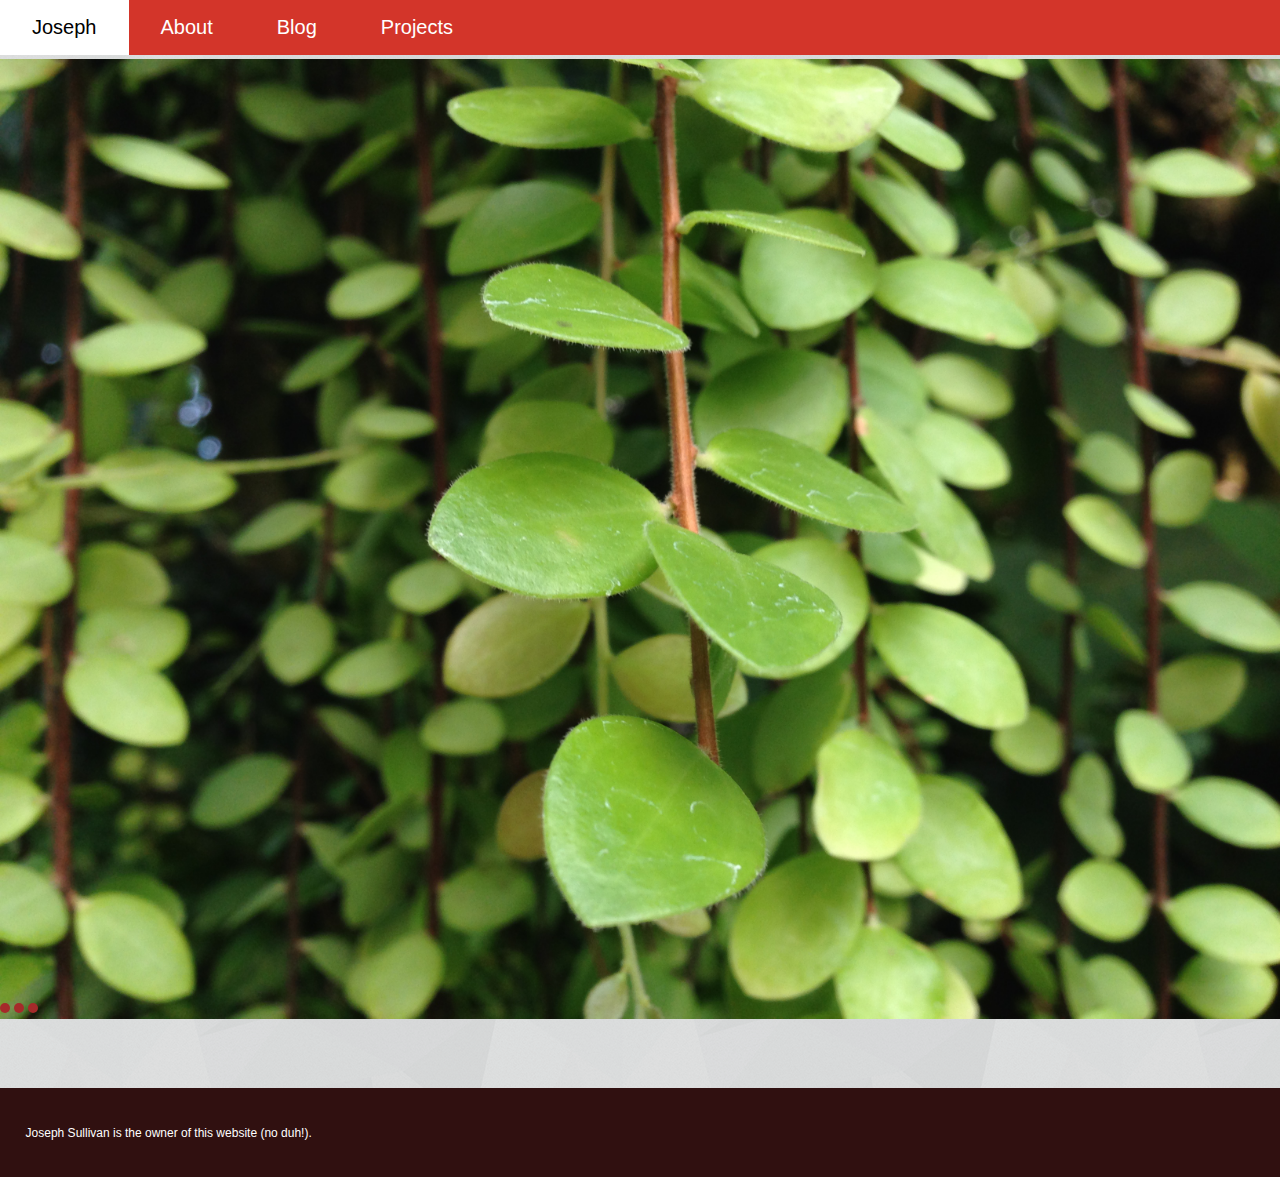
==== index.html @ deafaac5 "first commit" ====
<!DOCTYPE html>
<html>
    <head>
        <link rel="stylesheet" href="style.css">
    </head>
    <body>
        <div class="pagination">
            <a href="#" class="active">Joseph</a>
            <a href="#">About</a>
            <a href="#">Blog</a>
            <a href="#">Projects</a>
        </div>
        
        <div class="slider-holder">
            
            <span id="slider-image-1"></span>
            <span id="slider-image-2"></span>
            <span id="slider-image-3"></span>
            <div class="image-holder">
                <img src="imgs/140.JPG" class="slider-image" />
                <img src="imgs/167.JPG" class="slider-image" />
                <img src="imgs/011.JPG" class="slider-image" />
            </div>
            
        </div>
        
        <div class="button-holder">
                <a href="#slider-image-1" class="slider-change"></a>
                <a href="#slider-image-2" class="slider-change"></a>
                <a href="#slider-image-3" class="slider-change"></a>
            </div>
        
        <div class="footer">
            <p>Joseph Sullivan is the owner of this website (no duh!).</p>
        </div>
    </body>
</html>
---- style.css ----
body {
    background-image: url("patterns/shattered.png");
    background-repeat: repeat-y;
    margin: 0px;
    padding: 0px;
}

.pagination {
    margin: 0px;
    top: 0;
    /*position: fixed;*/
    font-family: "Helvetica", sans-serif;
    font-size: 1.25em;
    /*font-weight: bold;*/
    width: 100%;
    background-color: #d3352a;
    display: inline-block;
}

.pagination a {
    color: white;
    float: left;
    padding: 16px 32px;
    text-decoration: none;
    transition: background-color .3s;
}

.pagination a.active {
    background-color: white;
    color: black;
}

.pagination a:hover:not(.active) {
    background-color: #ddd;
    color: darkgray;
}

.fit {
    margin: 0px;
    width: 100%;
}

.slider-holder {
    width: 100%;
    /*height: 400px;*/
    background-color: yellow;
    /*margin-left: auto;
    margin-right: auto;*/
    margin-top: 0px;
    text-align: center;
    overflow: hidden;
}
    
.image-holder {
    width: 300%;
    background-color: red;
    /*height: 400px;*/
    clear: both;
    position: relative;
    
    -webkit-transition: left 2s;
    -moz-transition: left 2s;
    -o-transition: left 2s;
    transition: left 2s;
}

.slider-image {
    float: left;
    margin: 0px;
    padding: 0px;
    width: 33.333333%;
    position: relative;
}
        
#slider-image-1:target ~ .image-holder {
    left: 0px;
}
        
#slider-image-2:target ~ .image-holder {
    left: -100%;
}

#slider-image-3:target ~ .image-holder {
    left: -200%;
}

.button-holder {
    position: relative;
    top: -20px;
}

.slider-change {
    display: inline-block;
    height: 10px;
    width: 10px;
    border-radius: 5px;
    background-color: brown;
}

.footer {
    margin-top: 4%;
    padding: 2%;
    width: 100%;
    background-color: #301010;
    color: white;
    font-family: "Helvetica", sans-serif;
    font-size: 0.75em;
}
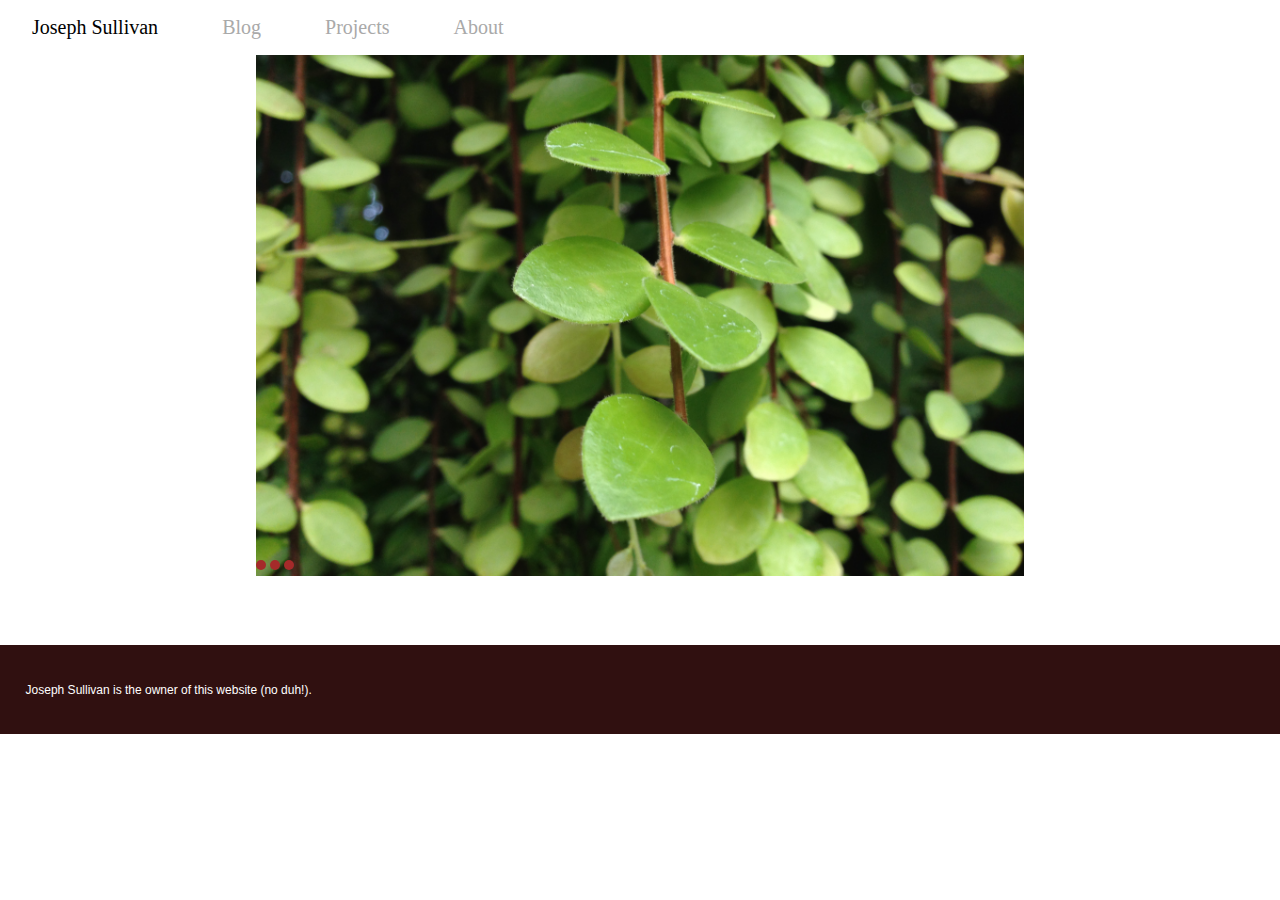
==== commit 4645f395: "change style" ====
--- a/index.html
+++ b/index.html
@@ -4,32 +4,32 @@
         <link rel="stylesheet" href="style.css">
     </head>
     <body>
-        <div class="pagination">
-            <a href="#" class="active">Joseph</a>
-            <a href="#">About</a>
-            <a href="#">Blog</a>
-            <a href="#">Projects</a>
-        </div>
-        
-        <div class="slider-holder">
-            
-            <span id="slider-image-1"></span>
-            <span id="slider-image-2"></span>
-            <span id="slider-image-3"></span>
-            <div class="image-holder">
-                <img src="imgs/140.JPG" class="slider-image" />
-                <img src="imgs/167.JPG" class="slider-image" />
-                <img src="imgs/011.JPG" class="slider-image" />
-            </div>
-            
-        </div>
-        
-        <div class="button-holder">
-                <a href="#slider-image-1" class="slider-change"></a>
-                <a href="#slider-image-2" class="slider-change"></a>
-                <a href="#slider-image-3" class="slider-change"></a>
-            </div>
-        
+		<div class="pagination">
+			<a href="#" class="active">Joseph Sullivan</a>
+			<a href="#">Blog</a>
+			<a href="#">Projects</a>
+			<a href="#">About</a>
+		</div>
+		<div class="contentHolder">
+			<div class="slider-holder">
+				
+				<span id="slider-image-1"></span>
+				<span id="slider-image-2"></span>
+				<span id="slider-image-3"></span>
+				<div class="image-holder">
+					<img src="imgs/140.JPG" class="slider-image" />
+					<img src="imgs/167.JPG" class="slider-image" />
+					<img src="imgs/011.JPG" class="slider-image" />
+				</div>
+				
+			</div>
+			
+			<div class="button-holder">
+					<a href="#slider-image-1" class="slider-change"></a>
+					<a href="#slider-image-2" class="slider-change"></a>
+					<a href="#slider-image-3" class="slider-change"></a>
+			</div>
+		</div>
         <div class="footer">
             <p>Joseph Sullivan is the owner of this website (no duh!).</p>
         </div>
--- a/style.css
+++ b/style.css
@@ -1,24 +1,30 @@
-body {
-    background-image: url("patterns/shattered.png");
-    background-repeat: repeat-y;
+﻿body {
+    /*background-image: url("patterns/shattered.png");
+    background-repeat: repeat-y;*/
+    color: #ffffff;
     margin: 0px;
     padding: 0px;
+}
+
+.contentHolder {
+    padding-left: 20%;
+    padding-right: 20%;
 }
 
 .pagination {
     margin: 0px;
     top: 0;
-    /*position: fixed;*/
-    font-family: "Helvetica", sans-serif;
+    position: fixed;
+    font-family: "Georgia", serif;
     font-size: 1.25em;
-    /*font-weight: bold;*/
+    z-index: 99 !important;
     width: 100%;
-    background-color: #d3352a;
+    background-color: #ffffff;
     display: inline-block;
 }
 
 .pagination a {
-    color: white;
+    color: darkgray;
     float: left;
     padding: 16px 32px;
     text-decoration: none;
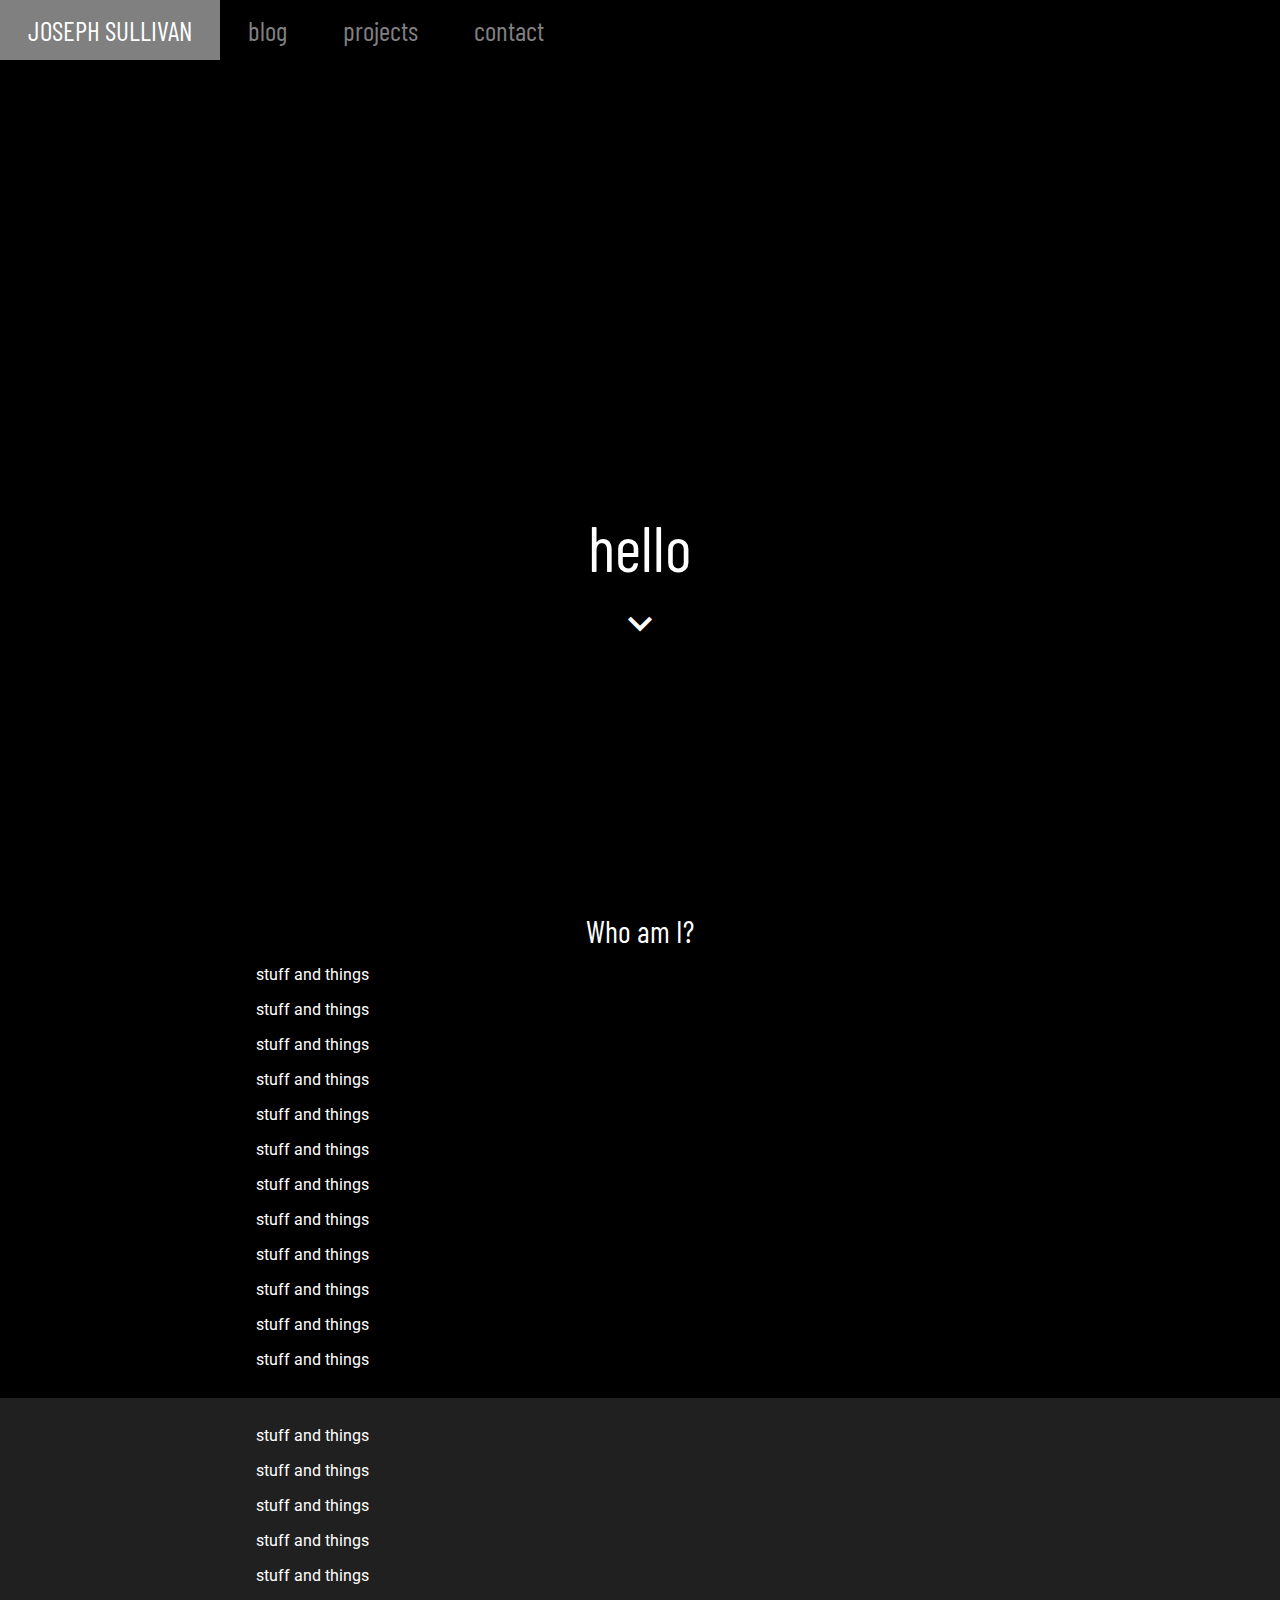
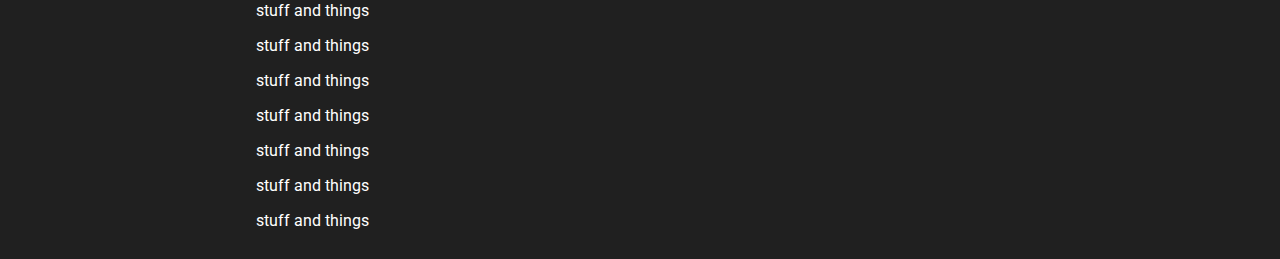
==== commit f8141a24: "changed website aesthetic, added fonts and icons, added fullscreen parallax picture, added scroll bu" ====
--- a/index.html
+++ b/index.html
@@ -1,37 +1,60 @@
 <!DOCTYPE html>
 <html>
     <head>
+		<!--<script src="https://widget.battleforthenet.com/widget.js" async></script>-->
+		<link href="https://fonts.googleapis.com/css?family=Barlow+Condensed|Roboto" rel="stylesheet">
+		<link href="https://fonts.googleapis.com/icon?family=Material+Icons" rel="stylesheet">
         <link rel="stylesheet" href="style.css">
+		<script src="script.js"></script>
     </head>
     <body>
-		<div class="pagination">
-			<a href="#" class="active">Joseph Sullivan</a>
-			<a href="#">Blog</a>
-			<a href="#">Projects</a>
-			<a href="#">About</a>
-		</div>
-		<div class="contentHolder">
-			<div class="slider-holder">
-				
-				<span id="slider-image-1"></span>
-				<span id="slider-image-2"></span>
-				<span id="slider-image-3"></span>
-				<div class="image-holder">
-					<img src="imgs/140.JPG" class="slider-image" />
-					<img src="imgs/167.JPG" class="slider-image" />
-					<img src="imgs/011.JPG" class="slider-image" />
+		<div class="parallax-image">
+			<div class="navigation-bar">
+				<div class="main">JOSEPH SULLIVAN</div>
+				<a href="#">blog</a>
+				<a href="#">projects</a>
+				<a href="#">contact</a>
+			</div>
+			<div class="scroll-anchor" href="#about" speed="0.1">
+				<div class="centered-text-box" style="top: 65%;">
+					hello
+					<br>
+					<i class="material-icons md-48">keyboard_arrow_down</i>
 				</div>
-				
-			</div>
-			
-			<div class="button-holder">
-					<a href="#slider-image-1" class="slider-change"></a>
-					<a href="#slider-image-2" class="slider-change"></a>
-					<a href="#slider-image-3" class="slider-change"></a>
 			</div>
 		</div>
-        <div class="footer">
+		<!--<img src="imgs/1.jpg" class="fullscreenImage"></img>-->
+		<div class="content-holder-black" id="about">
+			<div class="title">Who am I?</div>
+			<p>stuff and things</p>
+			<p>stuff and things</p>
+			<p>stuff and things</p>
+			<p>stuff and things</p>
+			<p>stuff and things</p>
+			<p>stuff and things</p>
+			<p>stuff and things</p>
+			<p>stuff and things</p>
+			<p>stuff and things</p>
+			<p>stuff and things</p>
+			<p>stuff and things</p>
+			<p>stuff and things</p>
+		</div>
+		<div class="content-holder-grey">
+			<p>stuff and things</p>
+			<p>stuff and things</p>
+			<p>stuff and things</p>
+			<p>stuff and things</p>
+			<p>stuff and things</p>
+			<p>stuff and things</p>
+			<p>stuff and things</p>
+			<p>stuff and things</p>
+			<p>stuff and things</p>
+			<p>stuff and things</p>
+			<p>stuff and things</p>
+			<p>stuff and things</p>
+		</div>
+        <!--<div class="footer">
             <p>Joseph Sullivan is the owner of this website (no duh!).</p>
-        </div>
+        </div>-->
     </body>
 </html>--- a/style.css
+++ b/style.css
@@ -1,114 +1,105 @@
-﻿body {
-    /*background-image: url("patterns/shattered.png");
-    background-repeat: repeat-y;*/
-    color: #ffffff;
-    margin: 0px;
+﻿html {
+	height: 100%;
+	background-color: #000000;
+	margin: 0px;
     padding: 0px;
 }
 
-.contentHolder {
-    padding-left: 20%;
-    padding-right: 20%;
+body {
+    background-color: #000000;
+    margin: 0px;
+    padding: 0px;
+	height: 100%;
 }
 
-.pagination {
+.navigation-bar {
     margin: 0px;
+	padding: 0px;
     top: 0;
-    position: fixed;
-    font-family: "Georgia", serif;
-    font-size: 1.25em;
-    z-index: 99 !important;
+    /*position: fixed;*/
+    font-family: 'Barlow Condensed', sans-serif;
+    font-size: 1.7em;
+    z-index: 99;
     width: 100%;
-    background-color: #ffffff;
+    /*background-color: #000000;*/
     display: inline-block;
 }
 
-.pagination a {
-    color: darkgray;
-    float: left;
-    padding: 16px 32px;
-    text-decoration: none;
-    transition: background-color .3s;
+.navigation-bar .main {
+	margin: 0px;
+	float: left;
+	padding: 14px 28px;
+	text-decoration: none;
+    background-color: gray;
+    color: white;
 }
 
-.pagination a.active {
-    background-color: white;
-    color: black;
+.navigation-bar a {
+	margin: 0px;
+    color: gray;
+    float: left;
+    padding: 14px 28px;
+    text-decoration: none;
+    transition: background-color .5s;
+	transition: color .5s;
 }
 
-.pagination a:hover:not(.active) {
-    background-color: #ddd;
-    color: darkgray;
+.navigation-bar a:hover:not(.active) {
+	margin: 0px;
+	padding: 14px 28px;
+    background-color: #404040;
+    color: #c0c0c0;
 }
 
-.fit {
-    margin: 0px;
-    width: 100%;
+.parallax-image {
+	margin: 0px;
+	padding: 0px;
+	width: 100%;
+	/*height: 100%;*/
+	background-image: url("imgs/1.JPG");
+	background-attachment: fixed;
+    background-position: center;
+    background-repeat: no-repeat;
+    background-size: cover;
+	min-height: 100%;
 }
 
-.slider-holder {
-    width: 100%;
-    /*height: 400px;*/
-    background-color: yellow;
-    /*margin-left: auto;
-    margin-right: auto;*/
-    margin-top: 0px;
+.centered-text-box {
     text-align: center;
-    overflow: hidden;
-}
-    
-.image-holder {
-    width: 300%;
-    background-color: red;
-    /*height: 400px;*/
-    clear: both;
-    position: relative;
-    
-    -webkit-transition: left 2s;
-    -moz-transition: left 2s;
-    -o-transition: left 2s;
-    transition: left 2s;
+	font-family: 'Barlow Condensed', sans-serif;
+	font-size: 4em;
+    position: absolute;
+    left: 50%;
+    transform: translate(-50%, -50%);
+	/*background-color: black;
+	padding: 0.5% 1%;*/
+    color: white;
 }
 
-.slider-image {
-    float: left;
-    margin: 0px;
-    padding: 0px;
-    width: 33.333333%;
-    position: relative;
-}
-        
-#slider-image-1:target ~ .image-holder {
-    left: 0px;
-}
-        
-#slider-image-2:target ~ .image-holder {
-    left: -100%;
+.material-icons.md-18 { font-size: 18px; }
+.material-icons.md-24 { font-size: 24px; }
+.material-icons.md-36 { font-size: 36px; }
+.material-icons.md-48 { font-size: 48px; }
+
+.content-holder-black {
+	margin: 0px;
+	color: white;
+    padding: 1% 20%;
+	background-color: black;
+	font-family: 'Roboto', sans-serif;
 }
 
-#slider-image-3:target ~ .image-holder {
-    left: -200%;
+.content-holder-grey {
+	margin: 0px;
+	color: white;
+    padding: 1% 20%;
+	background-color: #202020;
+	font-family: 'Roboto', sans-serif;
 }
 
-.button-holder {
-    position: relative;
-    top: -20px;
-}
-
-.slider-change {
-    display: inline-block;
-    height: 10px;
-    width: 10px;
-    border-radius: 5px;
-    background-color: brown;
-}
-
-.footer {
-    margin-top: 4%;
-    padding: 2%;
-    width: 100%;
-    background-color: #301010;
-    color: white;
-    font-family: "Helvetica", sans-serif;
-    font-size: 0.75em;
+.title {
+	margin: 0px;
+	text-align: center;
+	font-family: 'Barlow Condensed', sans-serif;
+	font-size: 1.9em;
 }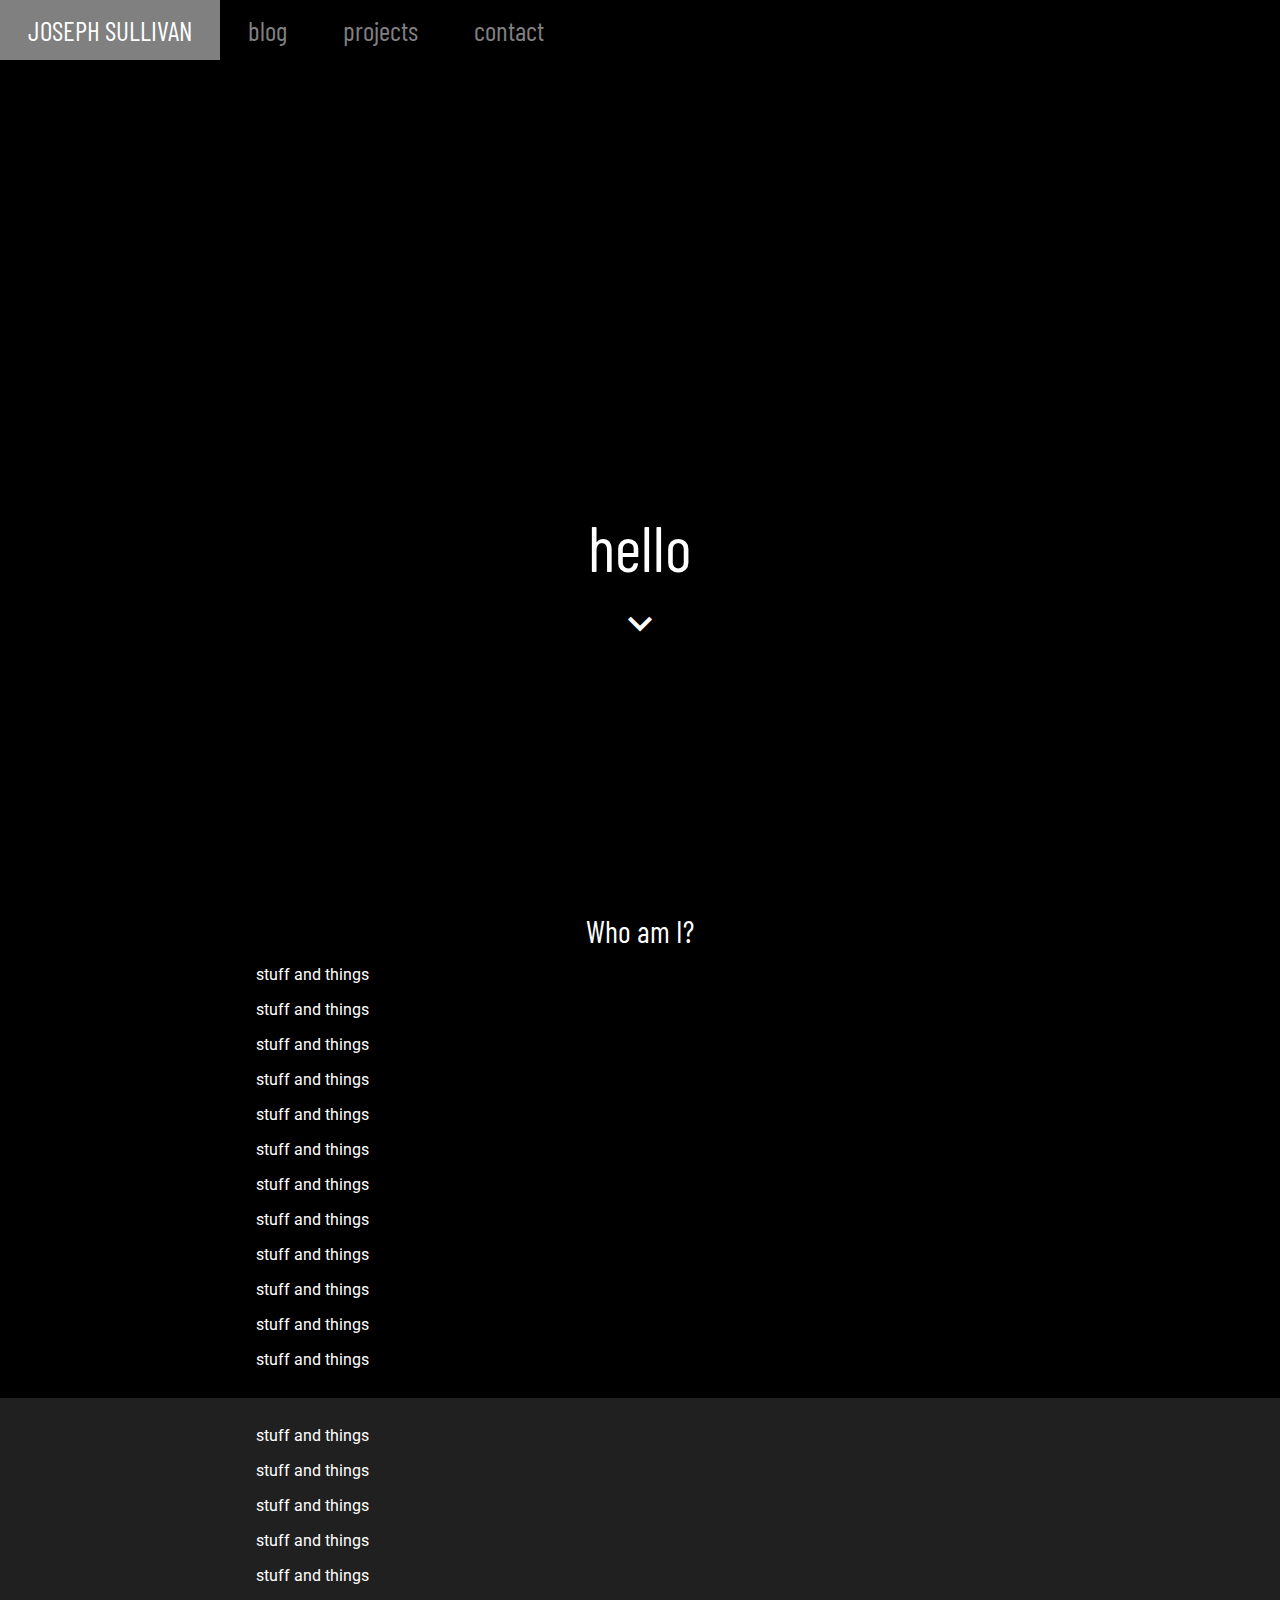
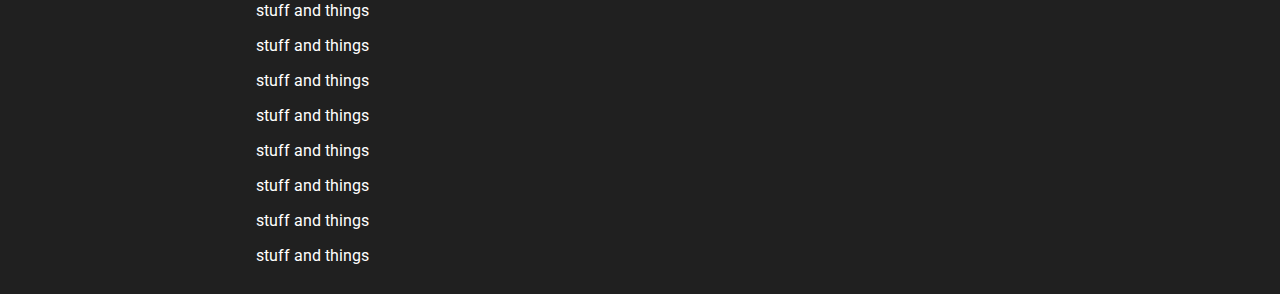
==== commit 8ff9ff4c: "made inconsiquential changes to try to force github pages to update" ====
--- a/index.html
+++ b/index.html
@@ -1,7 +1,6 @@
 <!DOCTYPE html>
 <html>
     <head>
-		<!--<script src="https://widget.battleforthenet.com/widget.js" async></script>-->
 		<link href="https://fonts.googleapis.com/css?family=Barlow+Condensed|Roboto" rel="stylesheet">
 		<link href="https://fonts.googleapis.com/icon?family=Material+Icons" rel="stylesheet">
         <link rel="stylesheet" href="style.css">
@@ -52,9 +51,7 @@
 			<p>stuff and things</p>
 			<p>stuff and things</p>
 			<p>stuff and things</p>
+			<p>stuff and things</p>
 		</div>
-        <!--<div class="footer">
-            <p>Joseph Sullivan is the owner of this website (no duh!).</p>
-        </div>-->
     </body>
 </html>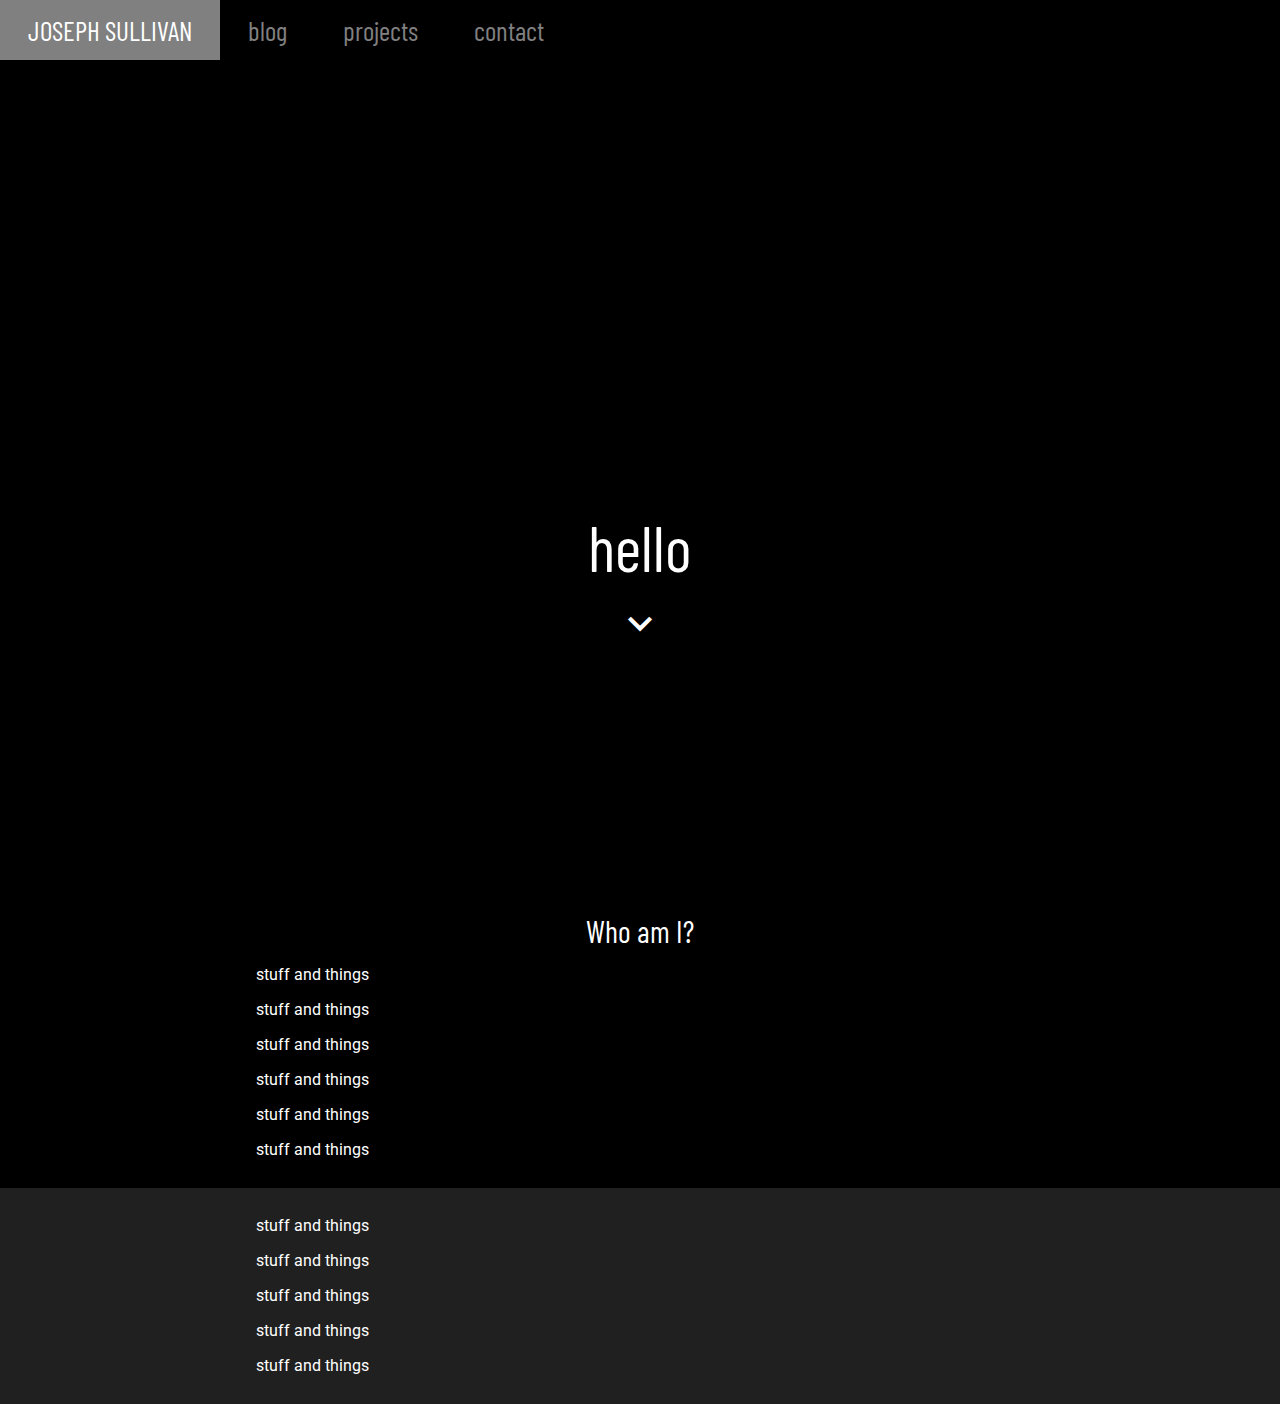
==== commit 5f2cde57: "made scrollToSmoothly give up if it could not scroll sufficiently" ====
--- a/index.html
+++ b/index.html
@@ -1,6 +1,7 @@
 <!DOCTYPE html>
 <html>
     <head>
+		<meta charset="UTF-8"> 
 		<link href="https://fonts.googleapis.com/css?family=Barlow+Condensed|Roboto" rel="stylesheet">
 		<link href="https://fonts.googleapis.com/icon?family=Material+Icons" rel="stylesheet">
         <link rel="stylesheet" href="style.css">
@@ -31,22 +32,8 @@
 			<p>stuff and things</p>
 			<p>stuff and things</p>
 			<p>stuff and things</p>
-			<p>stuff and things</p>
-			<p>stuff and things</p>
-			<p>stuff and things</p>
-			<p>stuff and things</p>
-			<p>stuff and things</p>
-			<p>stuff and things</p>
 		</div>
 		<div class="content-holder-grey">
-			<p>stuff and things</p>
-			<p>stuff and things</p>
-			<p>stuff and things</p>
-			<p>stuff and things</p>
-			<p>stuff and things</p>
-			<p>stuff and things</p>
-			<p>stuff and things</p>
-			<p>stuff and things</p>
 			<p>stuff and things</p>
 			<p>stuff and things</p>
 			<p>stuff and things</p>
--- a/style.css
+++ b/style.css
@@ -16,12 +16,10 @@
     margin: 0px;
 	padding: 0px;
     top: 0;
-    /*position: fixed;*/
     font-family: 'Barlow Condensed', sans-serif;
     font-size: 1.7em;
     z-index: 99;
     width: 100%;
-    /*background-color: #000000;*/
     display: inline-block;
 }
 
@@ -55,8 +53,7 @@
 	margin: 0px;
 	padding: 0px;
 	width: 100%;
-	/*height: 100%;*/
-	background-image: url("imgs/1.JPG");
+	background-image: url("https://raw.githubusercontent.com/JosephSullivan256/JosephSullivan256.github.io/master/imgs/1.jpg");
 	background-attachment: fixed;
     background-position: center;
     background-repeat: no-repeat;
@@ -71,8 +68,6 @@
     position: absolute;
     left: 50%;
     transform: translate(-50%, -50%);
-	/*background-color: black;
-	padding: 0.5% 1%;*/
     color: white;
 }
 
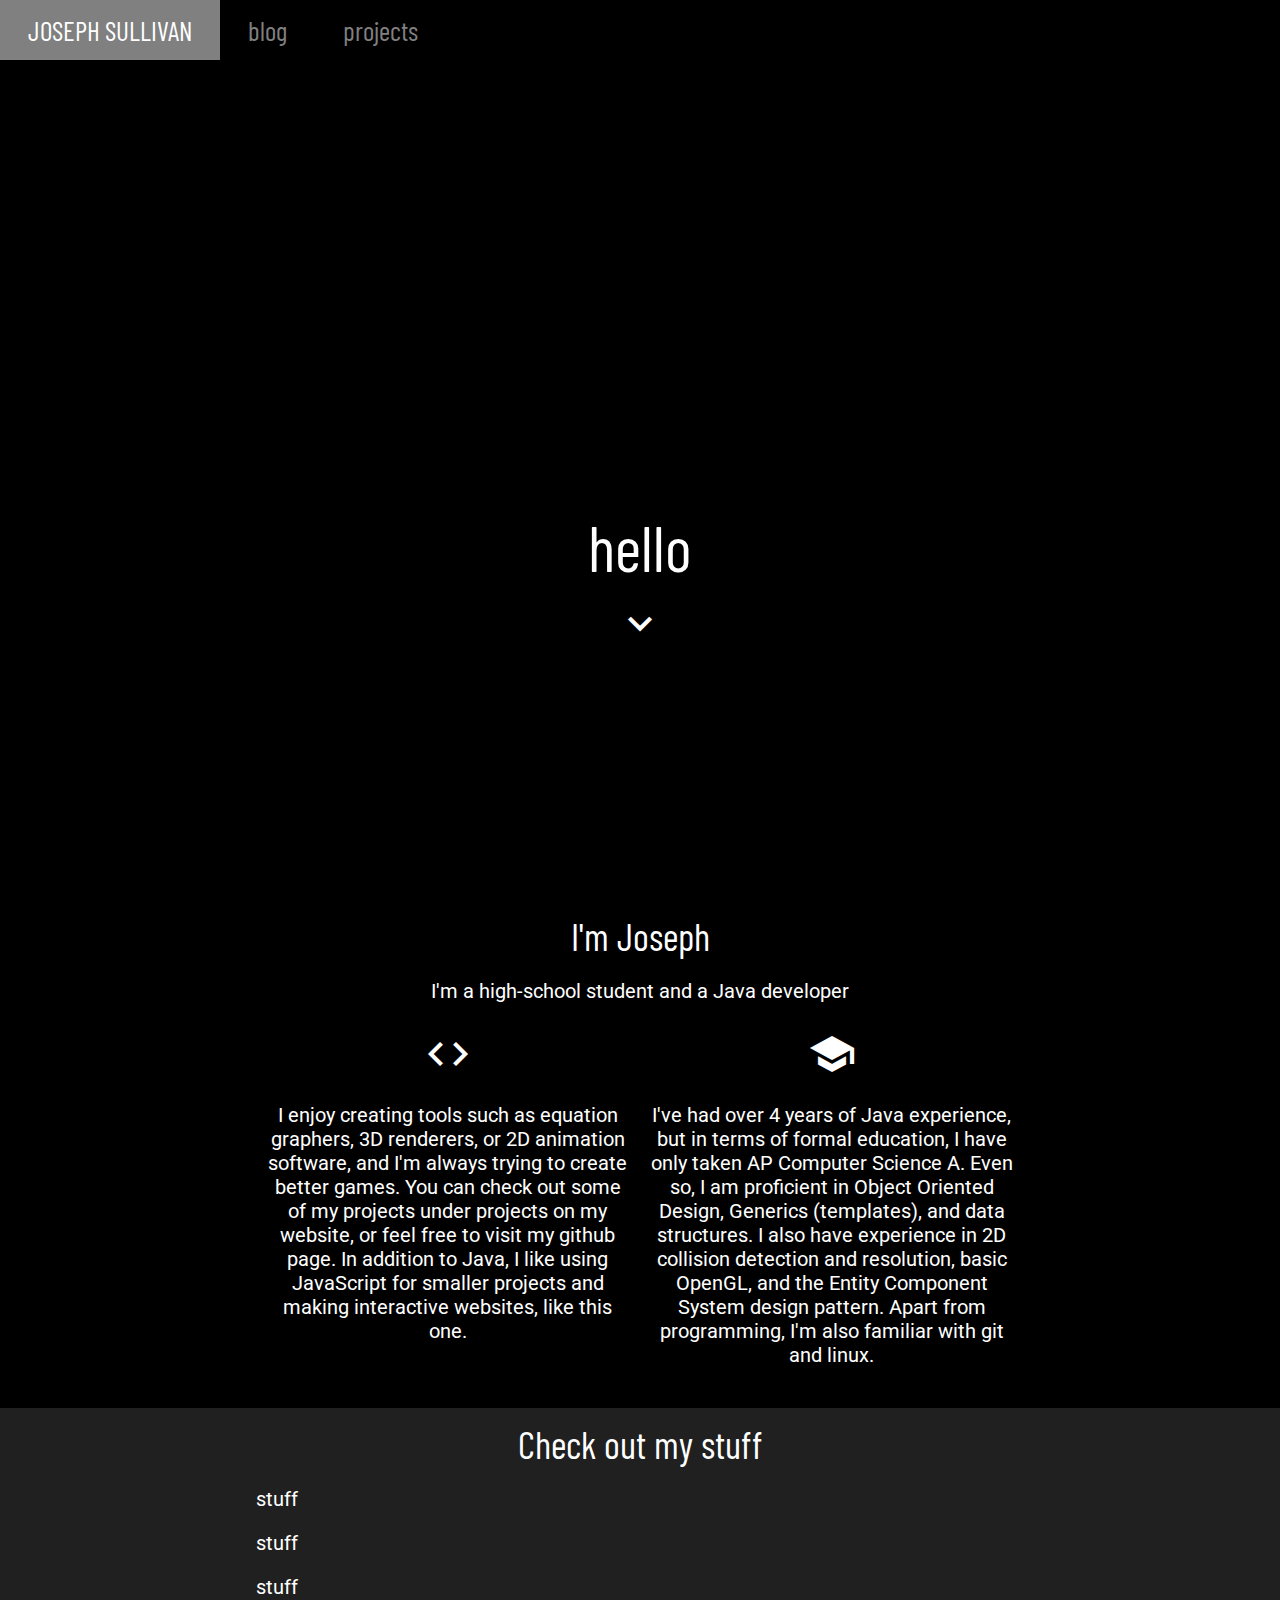
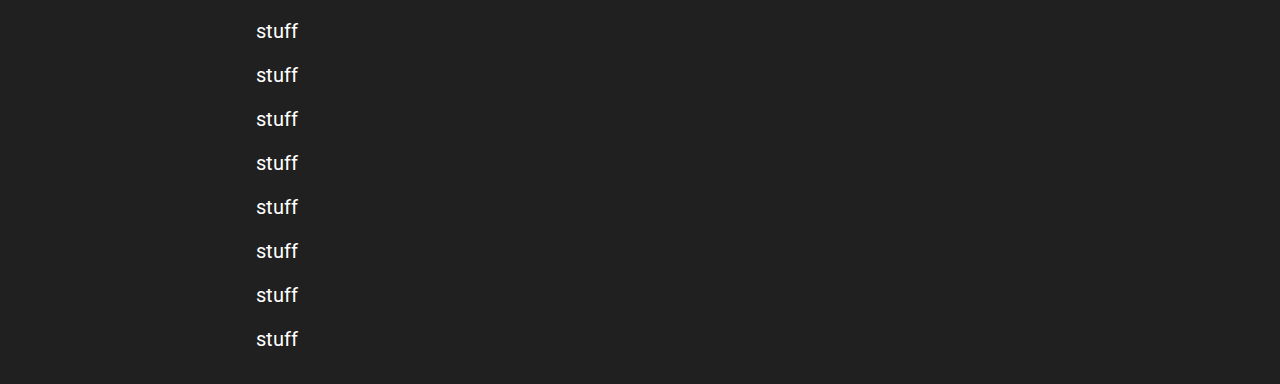
==== commit 90066f34: "added stuff but not things" ====
--- a/index.html
+++ b/index.html
@@ -13,7 +13,6 @@
 				<div class="main">JOSEPH SULLIVAN</div>
 				<a href="#">blog</a>
 				<a href="#">projects</a>
-				<a href="#">contact</a>
 			</div>
 			<div class="scroll-anchor" href="#about" speed="0.1">
 				<div class="centered-text-box" style="top: 65%;">
@@ -25,20 +24,32 @@
 		</div>
 		<!--<img src="imgs/1.jpg" class="fullscreenImage"></img>-->
 		<div class="content-holder-black" id="about">
-			<div class="title">Who am I?</div>
-			<p>stuff and things</p>
-			<p>stuff and things</p>
-			<p>stuff and things</p>
-			<p>stuff and things</p>
-			<p>stuff and things</p>
-			<p>stuff and things</p>
+			<div class="title">I'm Joseph</div>
+			<p style="text-align:center;">I'm a high-school student and a Java developer</p>
+			<div class="row">
+				<div class="column2">
+					<div class="icon-holder"><i class="material-icons md-48">code</i></div>
+					<p>I enjoy creating tools such as equation graphers, 3D renderers, or 2D animation software, and I'm always trying to create better games. You can check out some of my projects under projects on my website, or feel free to visit my github page. In addition to Java, I like using JavaScript for smaller projects and making interactive websites, like this one.</p>
+				</div>
+				<div class="column2">
+					<div class="icon-holder"><i class="material-icons md-48">school</i></div>
+					<p>I've had over 4 years of Java experience, but in terms of formal education, I have only taken AP Computer Science A. Even so, I am proficient in Object Oriented Design, Generics (templates), and data structures. I also have experience in 2D collision detection and resolution, basic OpenGL, and the Entity Component System design pattern. Apart from programming, I'm also familiar with git and linux.</p>
+				</div>
+			</div>
 		</div>
 		<div class="content-holder-grey">
-			<p>stuff and things</p>
-			<p>stuff and things</p>
-			<p>stuff and things</p>
-			<p>stuff and things</p>
-			<p>stuff and things</p>
+			<div class="title">Check out my stuff</div>
+			<p>stuff</p>
+			<p>stuff</p>
+			<p>stuff</p>
+			<p>stuff</p>
+			<p>stuff</p>
+			<p>stuff</p>
+			<p>stuff</p>
+			<p>stuff</p>
+			<p>stuff</p>
+			<p>stuff</p>
+			<p>stuff</p>
 		</div>
     </body>
 </html>--- a/style.css
+++ b/style.css
@@ -13,6 +13,10 @@
 }
 
 .navigation-bar {
+	-webkit-user-select: none; /* Safari */        
+	-moz-user-select: none; /* Firefox */
+	-ms-user-select: none; /* IE10+/Edge */
+	user-select: none; /* Standard */
     margin: 0px;
 	padding: 0px;
     top: 0;
@@ -62,6 +66,11 @@
 }
 
 .centered-text-box {
+	cursor: pointer;
+	-webkit-user-select: none; /* Safari */        
+	-moz-user-select: none; /* Firefox */
+	-ms-user-select: none; /* IE10+/Edge */
+	user-select: none; /* Standard */
     text-align: center;
 	font-family: 'Barlow Condensed', sans-serif;
 	font-size: 4em;
@@ -82,6 +91,7 @@
     padding: 1% 20%;
 	background-color: black;
 	font-family: 'Roboto', sans-serif;
+	font-size: 1.25em;
 }
 
 .content-holder-grey {
@@ -90,6 +100,7 @@
     padding: 1% 20%;
 	background-color: #202020;
 	font-family: 'Roboto', sans-serif;
+	font-size: 1.25em;
 }
 
 .title {
@@ -97,4 +108,32 @@
 	text-align: center;
 	font-family: 'Barlow Condensed', sans-serif;
 	font-size: 1.9em;
+}
+
+.row {
+	
+}
+
+.row:after {
+    content: "";
+    display: table;
+    clear: both;
+}
+
+.column2 {
+	text-align: center;
+	float: left;
+	width: 48%;
+	margin: 0px;
+	padding: 1%;
+}
+
+@media (max-width: 600px) {
+    .column2 {
+        width: 100%;
+    }
+}
+
+.icon-holder {
+	text-align: center;
 }